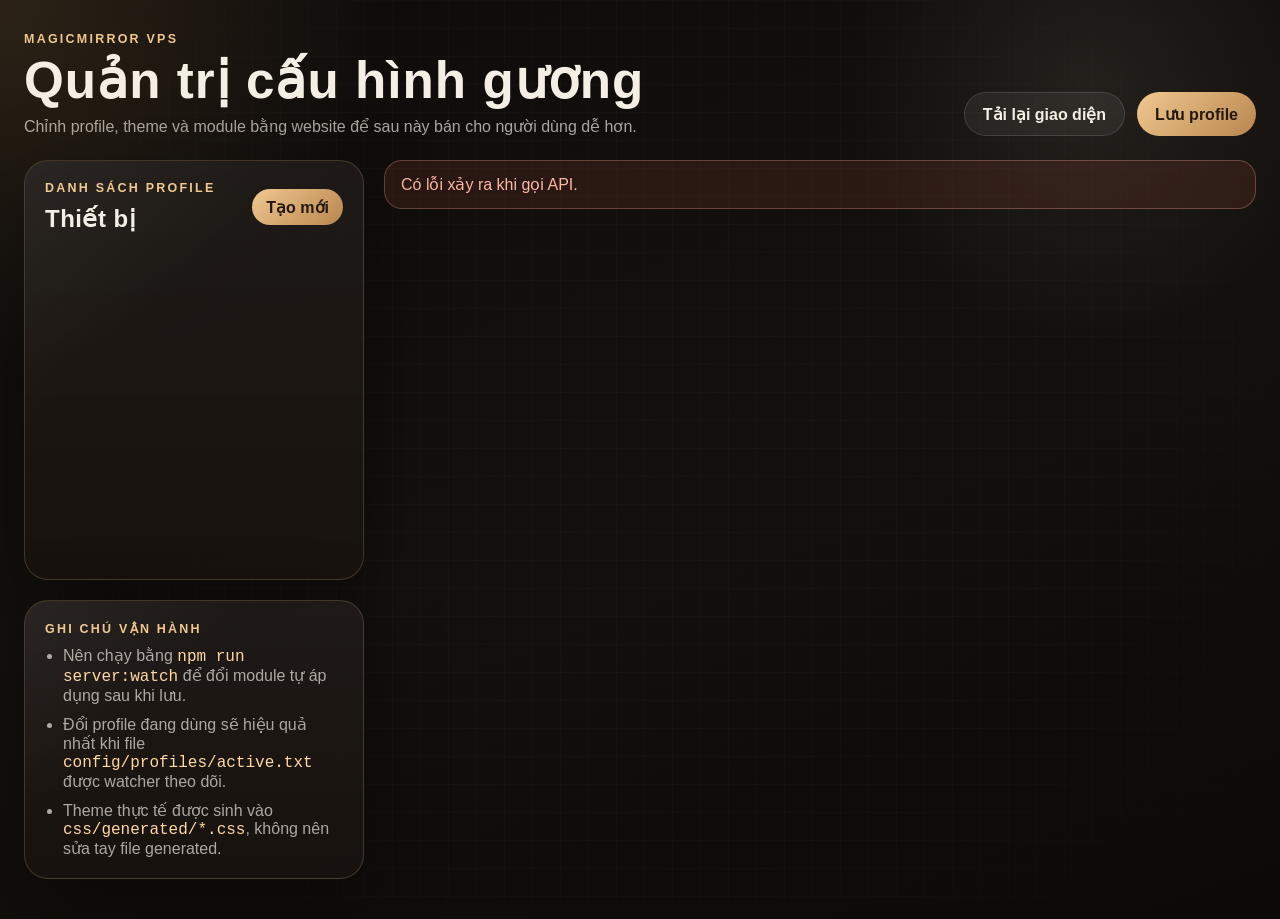
==== admin/index.html @ 0a6f92aa "Giao diện admin v1" ====
<!doctype html>
<html lang="vi">
  <head>
    <meta charset="utf-8" />
    <meta name="viewport" content="width=device-width, initial-scale=1" />
    <title>Quản trị gương thông minh</title>
    <link rel="stylesheet" href="/css/roboto.css" />
    <link rel="stylesheet" href="/admin/app.css" />
  </head>
  <body>
    <div class="bg-grid"></div>
    <div class="shell">
      <header class="topbar">
        <div>
          <p class="kicker">MagicMirror VPS</p>
          <h1>Quản trị cấu hình gương</h1>
          <p class="lead">Chỉnh profile, theme và module bằng website để sau này bán cho người dùng dễ hơn.</p>
        </div>

        <div class="top-actions">
          <button class="btn btn-alt" type="button" data-action="reload-ui">Tải lại giao diện</button>
          <button class="btn" type="button" data-action="save-profile">Lưu profile</button>
        </div>
      </header>

      <div class="layout">
        <aside class="sidebar">
          <section class="card card-tall">
            <div class="card-head">
              <div>
                <p class="kicker">Danh sách profile</p>
                <h2>Thiết bị</h2>
              </div>
              <button class="btn btn-sm" type="button" data-action="new-profile">Tạo mới</button>
            </div>

            <div id="profileList" class="profile-list"></div>
          </section>

          <section class="card">
            <p class="kicker">Ghi chú vận hành</p>
            <ul class="notes">
              <li>Nên chạy bằng <code>npm run server:watch</code> để đổi module tự áp dụng sau khi lưu.</li>
              <li>Đổi profile đang dùng sẽ hiệu quả nhất khi file <code>config/profiles/active.txt</code> được watcher theo dõi.</li>
              <li>Theme thực tế được sinh vào <code>css/generated/*.css</code>, không nên sửa tay file generated.</li>
            </ul>
          </section>
        </aside>

        <main class="main-pane">
          <div id="notice" class="notice is-hidden"></div>
          <div id="content"></div>
        </main>
      </div>
    </div>

    <script src="/admin/app.js"></script>
  </body>
</html>
---- admin/app.css ----
:root {
  --bg: #0f0d0b;
  --panel: rgba(26, 20, 16, 0.88);
  --line: rgba(214, 177, 117, 0.22);
  --line-strong: rgba(240, 204, 146, 0.36);
  --text: #f4eee4;
  --text-soft: rgba(244, 238, 228, 0.68);
  --text-dim: rgba(244, 238, 228, 0.42);
  --accent: #f0c88f;
  --accent-strong: #ffd8a5;
  --ok: #9fe3c2;
  --danger: #ffb7a7;
  --shadow: 0 24px 80px rgba(0, 0, 0, 0.38);
}

* {
  box-sizing: border-box;
}

html,
body {
  margin: 0;
  min-height: 100%;
}

body {
  background:
    radial-gradient(circle at top left, rgba(224, 175, 107, 0.14), transparent 24%),
    radial-gradient(circle at 85% 10%, rgba(255, 244, 220, 0.08), transparent 18%),
    linear-gradient(160deg, #0e0b09 0%, #13100d 52%, #0b0a09 100%);
  color: var(--text);
  font-family: "Roboto", sans-serif;
}

button,
input,
select,
textarea {
  font: inherit;
}

.bg-grid {
  inset: 0;
  pointer-events: none;
  position: fixed;
  background-image:
    linear-gradient(rgba(255, 255, 255, 0.02) 1px, transparent 1px),
    linear-gradient(90deg, rgba(255, 255, 255, 0.02) 1px, transparent 1px);
  background-size: 28px 28px;
  mask-image: radial-gradient(circle at center, black 55%, transparent 100%);
}

.shell {
  margin: 0 auto;
  max-width: 1600px;
  padding: 32px 24px 40px;
  position: relative;
}

.topbar {
  align-items: end;
  display: flex;
  gap: 24px;
  justify-content: space-between;
  margin-bottom: 24px;
}

.topbar h1,
.card h2,
.section-block h3 {
  font-family: "Roboto Condensed", sans-serif;
  letter-spacing: 0.02em;
  margin: 0;
}

.topbar h1 {
  font-size: clamp(2.2rem, 4vw, 3.8rem);
  line-height: 0.96;
}

.kicker {
  color: var(--accent);
  font-size: 0.78rem;
  font-weight: 700;
  letter-spacing: 0.18em;
  margin: 0 0 10px;
  text-transform: uppercase;
}

.lead {
  color: var(--text-soft);
  margin: 12px 0 0;
  max-width: 720px;
}

.top-actions {
  display: flex;
  flex-wrap: wrap;
  gap: 12px;
}

.layout {
  display: grid;
  gap: 20px;
  grid-template-columns: minmax(280px, 340px) minmax(0, 1fr);
}

.sidebar,
.main-pane {
  display: flex;
  flex-direction: column;
  gap: 20px;
}

.card {
  background:
    linear-gradient(180deg, rgba(255, 255, 255, 0.03), transparent 100%),
    var(--panel);
  border: 1px solid var(--line);
  border-radius: 24px;
  box-shadow: var(--shadow);
  overflow: hidden;
  padding: 20px;
  position: relative;
}

.card::before {
  content: "";
  position: absolute;
  inset: 0;
  background: linear-gradient(135deg, rgba(255, 255, 255, 0.05), transparent 36%);
  pointer-events: none;
}

.card-tall {
  min-height: 420px;
}

.card-head,
.profile-head,
.overview {
  align-items: center;
  display: flex;
  gap: 14px;
  justify-content: space-between;
}

.profile-list {
  display: flex;
  flex-direction: column;
  gap: 10px;
  margin-top: 18px;
}

.profile-item {
  background: rgba(255, 255, 255, 0.03);
  border: 1px solid transparent;
  border-radius: 18px;
  cursor: pointer;
  padding: 14px 14px 13px;
  text-align: left;
  transition:
    border-color 160ms ease,
    transform 160ms ease,
    background 160ms ease;
  width: 100%;
}

.profile-item:hover,
.profile-item.is-current {
  background: rgba(255, 255, 255, 0.06);
  border-color: var(--line-strong);
  transform: translateY(-1px);
}

.profile-item .profile-name {
  color: var(--text);
  display: block;
  font-family: "Roboto Condensed", sans-serif;
  font-size: 1.12rem;
  margin-bottom: 4px;
}

.profile-item .profile-meta {
  color: var(--text-soft);
  display: block;
  font-size: 0.92rem;
}

.profile-item .item-foot {
  align-items: center;
  display: flex;
  gap: 8px;
  justify-content: space-between;
  margin-top: 10px;
}

.meta-sm {
  color: var(--text-dim);
  font-size: 0.84rem;
}

.badge {
  border: 1px solid rgba(255, 255, 255, 0.12);
  border-radius: 999px;
  color: var(--text-soft);
  display: inline-flex;
  font-size: 0.74rem;
  gap: 6px;
  padding: 5px 10px;
}

.badge-ok {
  border-color: rgba(159, 227, 194, 0.3);
  color: var(--ok);
}

.badge-danger {
  border-color: rgba(255, 183, 167, 0.3);
  color: var(--danger);
}

.notice {
  border: 1px solid rgba(255, 255, 255, 0.14);
  border-radius: 18px;
  margin-bottom: 18px;
  padding: 14px 16px;
}

.notice.is-success {
  background: rgba(70, 120, 92, 0.22);
  border-color: rgba(159, 227, 194, 0.28);
  color: var(--ok);
}

.notice.is-error {
  background: rgba(115, 56, 43, 0.26);
  border-color: rgba(255, 183, 167, 0.28);
  color: var(--danger);
}

.notice.is-hidden {
  display: none;
}

.empty {
  display: grid;
  min-height: 420px;
  place-items: center;
  text-align: center;
}

.empty h2 {
  margin-bottom: 10px;
}

.empty p {
  color: var(--text-soft);
  margin: 0;
}

.profile-view {
  display: flex;
  flex-direction: column;
  gap: 20px;
}

.overview {
  align-items: start;
  flex-wrap: wrap;
}

.stats {
  display: flex;
  flex-wrap: wrap;
  gap: 10px;
}

.stats .stat {
  background: rgba(255, 255, 255, 0.04);
  border: 1px solid rgba(255, 255, 255, 0.08);
  border-radius: 18px;
  min-width: 144px;
  padding: 12px 14px;
}

.stats .stat-value {
  color: var(--accent-strong);
  display: block;
  font-family: "Roboto Condensed", sans-serif;
  font-size: 1.55rem;
}

.stats .stat-label {
  color: var(--text-soft);
  font-size: 0.84rem;
}

.section-block {
  display: flex;
  flex-direction: column;
  gap: 16px;
}

.form-grid {
  display: grid;
  gap: 14px;
  grid-template-columns: repeat(12, minmax(0, 1fr));
}

.field {
  display: flex;
  flex-direction: column;
  gap: 8px;
  grid-column: span 4;
}

.field.span-6 {
  grid-column: span 6;
}

.field.span-8 {
  grid-column: span 8;
}

.field.span-12 {
  grid-column: span 12;
}

.field label {
  color: var(--text-soft);
  font-size: 0.9rem;
}

.field input,
.field select,
.field textarea,
.theme-row input,
.module-card input,
.module-card textarea {
  background: rgba(255, 255, 255, 0.04);
  border: 1px solid rgba(255, 255, 255, 0.08);
  border-radius: 14px;
  color: var(--text);
  min-height: 46px;
  outline: none;
  padding: 12px 14px;
  transition: border-color 140ms ease, background 140ms ease;
}

.field textarea,
.module-card textarea {
  min-height: 120px;
  resize: vertical;
}

.field input:focus,
.field select:focus,
.field textarea:focus,
.theme-row input:focus,
.module-card input:focus,
.module-card textarea:focus {
  background: rgba(255, 255, 255, 0.06);
  border-color: var(--line-strong);
}

.field textarea,
.theme-row input,
.module-card textarea {
  font-family: Consolas, "Courier New", monospace;
}

.action-row {
  display: flex;
  flex-wrap: wrap;
  gap: 10px;
}

.btn {
  background: linear-gradient(135deg, #f0c88f, #b8864f);
  border: none;
  border-radius: 999px;
  color: #24180f;
  cursor: pointer;
  font-weight: 700;
  min-height: 44px;
  padding: 0 18px;
  transition: transform 140ms ease, filter 140ms ease;
}

.btn:hover {
  filter: brightness(1.04);
  transform: translateY(-1px);
}

.btn:disabled {
  cursor: not-allowed;
  filter: grayscale(0.3);
  opacity: 0.6;
  transform: none;
}

.btn-alt {
  background: rgba(255, 255, 255, 0.06);
  border: 1px solid rgba(255, 255, 255, 0.12);
  color: var(--text);
}

.btn-danger {
  background: rgba(255, 146, 122, 0.12);
  border: 1px solid rgba(255, 183, 167, 0.24);
  color: var(--danger);
}

.btn-sm {
  min-height: 36px;
  padding: 0 14px;
}

.theme-list,
.module-list {
  display: flex;
  flex-direction: column;
  gap: 12px;
}

.theme-row {
  display: grid;
  gap: 12px;
  grid-template-columns: minmax(0, 1.1fr) minmax(0, 1fr) auto;
}

.module-card {
  background: rgba(255, 255, 255, 0.03);
  border: 1px solid rgba(255, 255, 255, 0.08);
  border-radius: 22px;
  padding: 16px;
}

.module-head {
  align-items: center;
  display: flex;
  gap: 12px;
  justify-content: space-between;
  margin-bottom: 14px;
}

.module-title {
  display: flex;
  flex-direction: column;
  gap: 4px;
}

.module-title strong {
  color: var(--text);
  font-family: "Roboto Condensed", sans-serif;
  font-size: 1.18rem;
}

.check {
  align-items: center;
  display: inline-flex;
  gap: 8px;
}

.check input {
  accent-color: #f0c88f;
  min-height: auto;
}

.notes {
  color: var(--text-soft);
  margin: 0;
  padding-left: 18px;
}

.notes li + li {
  margin-top: 10px;
}

code {
  color: var(--accent-strong);
  font-family: Consolas, "Courier New", monospace;
}

@media (max-width: 1080px) {
  .layout {
    grid-template-columns: 1fr;
  }

  .topbar {
    align-items: start;
    flex-direction: column;
  }
}

@media (max-width: 760px) {
  .shell {
    padding: 20px 14px 28px;
  }

  .form-grid,
  .theme-row {
    grid-template-columns: 1fr;
  }

  .field,
  .field.span-6,
  .field.span-8,
  .field.span-12 {
    grid-column: span 12;
  }

  .top-actions,
  .action-row {
    width: 100%;
  }

  .top-actions .btn,
  .action-row .btn {
    flex: 1 1 100%;
  }
}
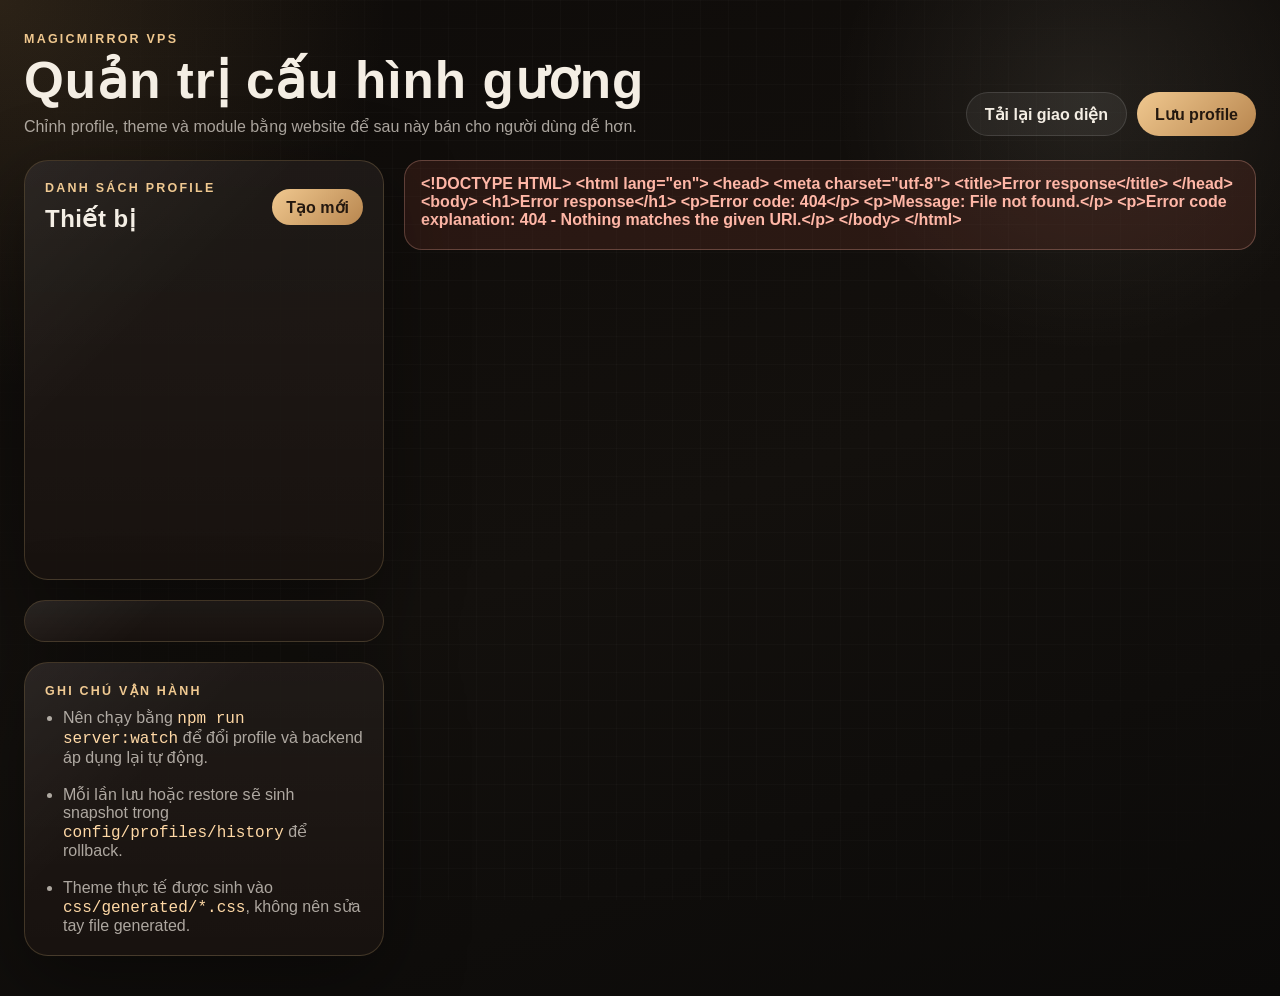
==== commit 77495a12: "22/4" ====
--- a/admin/index.html
+++ b/admin/index.html
@@ -37,11 +37,13 @@
             <div id="profileList" class="profile-list"></div>
           </section>
 
+          <section id="statusCard" class="card"></section>
+
           <section class="card">
             <p class="kicker">Ghi chú vận hành</p>
             <ul class="notes">
-              <li>Nên chạy bằng <code>npm run server:watch</code> để đổi module tự áp dụng sau khi lưu.</li>
-              <li>Đổi profile đang dùng sẽ hiệu quả nhất khi file <code>config/profiles/active.txt</code> được watcher theo dõi.</li>
+              <li>Nên chạy bằng <code>npm run server:watch</code> để đổi profile và backend áp dụng lại tự động.</li>
+              <li>Mỗi lần lưu hoặc restore sẽ sinh snapshot trong <code>config/profiles/history</code> để rollback.</li>
               <li>Theme thực tế được sinh vào <code>css/generated/*.css</code>, không nên sửa tay file generated.</li>
             </ul>
           </section>
@@ -54,6 +56,15 @@
       </div>
     </div>
 
+    <datalist id="moduleNameList">
+      <option value="alert"></option>
+      <option value="clock"></option>
+      <option value="calendar"></option>
+      <option value="compliments"></option>
+      <option value="weather"></option>
+      <option value="newsfeed"></option>
+    </datalist>
+
     <script src="/admin/app.js"></script>
   </body>
 </html>
--- a/admin/app.css
+++ b/admin/app.css
@@ -9,12 +9,17 @@
   --accent: #f0c88f;
   --accent-strong: #ffd8a5;
   --ok: #9fe3c2;
+  --warn: #f7d889;
   --danger: #ffb7a7;
   --shadow: 0 24px 80px rgba(0, 0, 0, 0.38);
 }
 
 * {
   box-sizing: border-box;
+}
+
+[hidden] {
+  display: none !important;
 }
 
 html,
@@ -67,7 +72,8 @@
 
 .topbar h1,
 .card h2,
-.section-block h3 {
+.section-block h3,
+.module-pane h4 {
   font-family: "Roboto Condensed", sans-serif;
   letter-spacing: 0.02em;
   margin: 0;
@@ -90,7 +96,7 @@
 .lead {
   color: var(--text-soft);
   margin: 12px 0 0;
-  max-width: 720px;
+  max-width: 760px;
 }
 
 .top-actions {
@@ -102,7 +108,7 @@
 .layout {
   display: grid;
   gap: 20px;
-  grid-template-columns: minmax(280px, 340px) minmax(0, 1fr);
+  grid-template-columns: minmax(300px, 360px) minmax(0, 1fr);
 }
 
 .sidebar,
@@ -138,17 +144,29 @@
 
 .card-head,
 .profile-head,
-.overview {
+.overview,
+.status-row,
+.snap-item {
   align-items: center;
   display: flex;
   gap: 14px;
   justify-content: space-between;
 }
 
-.profile-list {
+.profile-list,
+.theme-list,
+.module-list,
+.notes,
+.issue-list,
+.snap-list,
+.status-list,
+.quick-row {
   display: flex;
   flex-direction: column;
   gap: 10px;
+}
+
+.profile-list {
   margin-top: 18px;
 }
 
@@ -173,7 +191,7 @@
   transform: translateY(-1px);
 }
 
-.profile-item .profile-name {
+.profile-name {
   color: var(--text);
   display: block;
   font-family: "Roboto Condensed", sans-serif;
@@ -181,22 +199,32 @@
   margin-bottom: 4px;
 }
 
-.profile-item .profile-meta {
+.profile-meta,
+.meta-sm,
+.status-copy,
+.issue-copy,
+.snap-copy,
+.module-note,
+.hint,
+.lead-sm {
   color: var(--text-soft);
-  display: block;
-  font-size: 0.92rem;
-}
-
-.profile-item .item-foot {
+}
+
+.item-foot,
+.snap-actions,
+.quick-actions {
   align-items: center;
   display: flex;
+  flex-wrap: wrap;
   gap: 8px;
+}
+
+.item-foot {
   justify-content: space-between;
   margin-top: 10px;
 }
 
 .meta-sm {
-  color: var(--text-dim);
   font-size: 0.84rem;
 }
 
@@ -215,6 +243,11 @@
   color: var(--ok);
 }
 
+.badge-warn {
+  border-color: rgba(247, 216, 137, 0.32);
+  color: var(--warn);
+}
+
 .badge-danger {
   border-color: rgba(255, 183, 167, 0.3);
   color: var(--danger);
@@ -227,6 +260,16 @@
   padding: 14px 16px;
 }
 
+.notice strong {
+  display: block;
+  margin-bottom: 6px;
+}
+
+.notice ul {
+  margin: 10px 0 0;
+  padding-left: 18px;
+}
+
 .notice.is-success {
   background: rgba(70, 120, 92, 0.22);
   border-color: rgba(159, 227, 194, 0.28);
@@ -250,19 +293,11 @@
   text-align: center;
 }
 
-.empty h2 {
-  margin-bottom: 10px;
-}
-
-.empty p {
-  color: var(--text-soft);
-  margin: 0;
-}
-
-.profile-view {
+.profile-view,
+.section-block {
   display: flex;
   flex-direction: column;
-  gap: 20px;
+  gap: 16px;
 }
 
 .overview {
@@ -276,7 +311,7 @@
   gap: 10px;
 }
 
-.stats .stat {
+.stat {
   background: rgba(255, 255, 255, 0.04);
   border: 1px solid rgba(255, 255, 255, 0.08);
   border-radius: 18px;
@@ -284,22 +319,16 @@
   padding: 12px 14px;
 }
 
-.stats .stat-value {
+.stat-value {
   color: var(--accent-strong);
   display: block;
   font-family: "Roboto Condensed", sans-serif;
   font-size: 1.55rem;
 }
 
-.stats .stat-label {
+.stat-label {
   color: var(--text-soft);
   font-size: 0.84rem;
-}
-
-.section-block {
-  display: flex;
-  flex-direction: column;
-  gap: 16px;
 }
 
 .form-grid {
@@ -315,12 +344,20 @@
   grid-column: span 4;
 }
 
+.field.span-3 {
+  grid-column: span 3;
+}
+
 .field.span-6 {
   grid-column: span 6;
 }
 
 .field.span-8 {
   grid-column: span 8;
+}
+
+.field.span-9 {
+  grid-column: span 9;
 }
 
 .field.span-12 {
@@ -337,7 +374,9 @@
 .field textarea,
 .theme-row input,
 .module-card input,
-.module-card textarea {
+.module-card select,
+.module-card textarea,
+.mini-row input {
   background: rgba(255, 255, 255, 0.04);
   border: 1px solid rgba(255, 255, 255, 0.08);
   border-radius: 14px;
@@ -359,7 +398,9 @@
 .field textarea:focus,
 .theme-row input:focus,
 .module-card input:focus,
-.module-card textarea:focus {
+.module-card select:focus,
+.module-card textarea:focus,
+.mini-row input:focus {
   background: rgba(255, 255, 255, 0.06);
   border-color: var(--line-strong);
 }
@@ -370,37 +411,45 @@
   font-family: Consolas, "Courier New", monospace;
 }
 
-.action-row {
+.action-row,
+.top-actions {
   display: flex;
   flex-wrap: wrap;
   gap: 10px;
 }
 
+.btn,
+.chip-btn {
+  border: none;
+  border-radius: 999px;
+  cursor: pointer;
+  font-weight: 700;
+  transition: transform 140ms ease, filter 140ms ease;
+}
+
 .btn {
   background: linear-gradient(135deg, #f0c88f, #b8864f);
-  border: none;
-  border-radius: 999px;
   color: #24180f;
-  cursor: pointer;
-  font-weight: 700;
   min-height: 44px;
   padding: 0 18px;
-  transition: transform 140ms ease, filter 140ms ease;
-}
-
-.btn:hover {
+}
+
+.btn:hover,
+.chip-btn:hover {
   filter: brightness(1.04);
   transform: translateY(-1px);
 }
 
-.btn:disabled {
+.btn:disabled,
+.chip-btn:disabled {
   cursor: not-allowed;
   filter: grayscale(0.3);
   opacity: 0.6;
   transform: none;
 }
 
-.btn-alt {
+.btn-alt,
+.chip-btn {
   background: rgba(255, 255, 255, 0.06);
   border: 1px solid rgba(255, 255, 255, 0.12);
   color: var(--text);
@@ -412,22 +461,28 @@
   color: var(--danger);
 }
 
-.btn-sm {
+.btn-sm,
+.chip-btn {
   min-height: 36px;
   padding: 0 14px;
 }
 
-.theme-list,
-.module-list {
-  display: flex;
-  flex-direction: column;
-  gap: 12px;
-}
-
-.theme-row {
+.theme-row,
+.mini-row {
   display: grid;
   gap: 12px;
+}
+
+.theme-row {
   grid-template-columns: minmax(0, 1.1fr) minmax(0, 1fr) auto;
+}
+
+.mini-row.feed-row {
+  grid-template-columns: minmax(0, 0.9fr) minmax(0, 1.5fr) auto;
+}
+
+.mini-row.cal-row {
+  grid-template-columns: minmax(0, 0.7fr) minmax(0, 1.5fr) auto;
 }
 
 .module-card {
@@ -438,9 +493,9 @@
 }
 
 .module-head {
-  align-items: center;
-  display: flex;
-  gap: 12px;
+  align-items: start;
+  display: flex;
+  gap: 16px;
   justify-content: space-between;
   margin-bottom: 14px;
 }
@@ -448,7 +503,7 @@
 .module-title {
   display: flex;
   flex-direction: column;
-  gap: 4px;
+  gap: 6px;
 }
 
 .module-title strong {
@@ -457,6 +512,30 @@
   font-size: 1.18rem;
 }
 
+.module-pane,
+.advanced-box {
+  background: rgba(255, 255, 255, 0.025);
+  border: 1px solid rgba(255, 255, 255, 0.06);
+  border-radius: 18px;
+  margin-top: 14px;
+  padding: 14px;
+}
+
+.module-pane h4 {
+  margin-bottom: 6px;
+}
+
+.advanced-box summary {
+  color: var(--accent-strong);
+  cursor: pointer;
+  font-weight: 700;
+  margin-bottom: 12px;
+}
+
+.advanced-box[open] summary {
+  margin-bottom: 12px;
+}
+
 .check {
   align-items: center;
   display: inline-flex;
@@ -474,8 +553,49 @@
   padding-left: 18px;
 }
 
-.notes li + li {
-  margin-top: 10px;
+.notes li + li,
+.issue-list li + li {
+  margin-top: 8px;
+}
+
+.issue-list {
+  margin: 0;
+  padding-left: 18px;
+}
+
+.issue-copy,
+.snap-copy,
+.status-copy,
+.hint,
+.lead-sm {
+  font-size: 0.92rem;
+  margin: 0;
+}
+
+.snap-item {
+  align-items: start;
+  background: rgba(255, 255, 255, 0.03);
+  border: 1px solid rgba(255, 255, 255, 0.06);
+  border-radius: 18px;
+  padding: 12px 14px;
+}
+
+.snap-meta {
+  display: flex;
+  flex-direction: column;
+  gap: 6px;
+}
+
+.quick-row {
+  gap: 12px;
+}
+
+.quick-actions {
+  gap: 8px;
+}
+
+.chip-btn {
+  text-align: center;
 }
 
 code {
@@ -500,24 +620,32 @@
   }
 
   .form-grid,
-  .theme-row {
+  .theme-row,
+  .mini-row.feed-row,
+  .mini-row.cal-row {
     grid-template-columns: 1fr;
   }
 
   .field,
+  .field.span-3,
   .field.span-6,
   .field.span-8,
+  .field.span-9,
   .field.span-12 {
     grid-column: span 12;
   }
 
   .top-actions,
-  .action-row {
+  .action-row,
+  .quick-actions,
+  .snap-actions {
     width: 100%;
   }
 
   .top-actions .btn,
-  .action-row .btn {
+  .action-row .btn,
+  .quick-actions .chip-btn,
+  .snap-actions .btn {
     flex: 1 1 100%;
   }
 }
